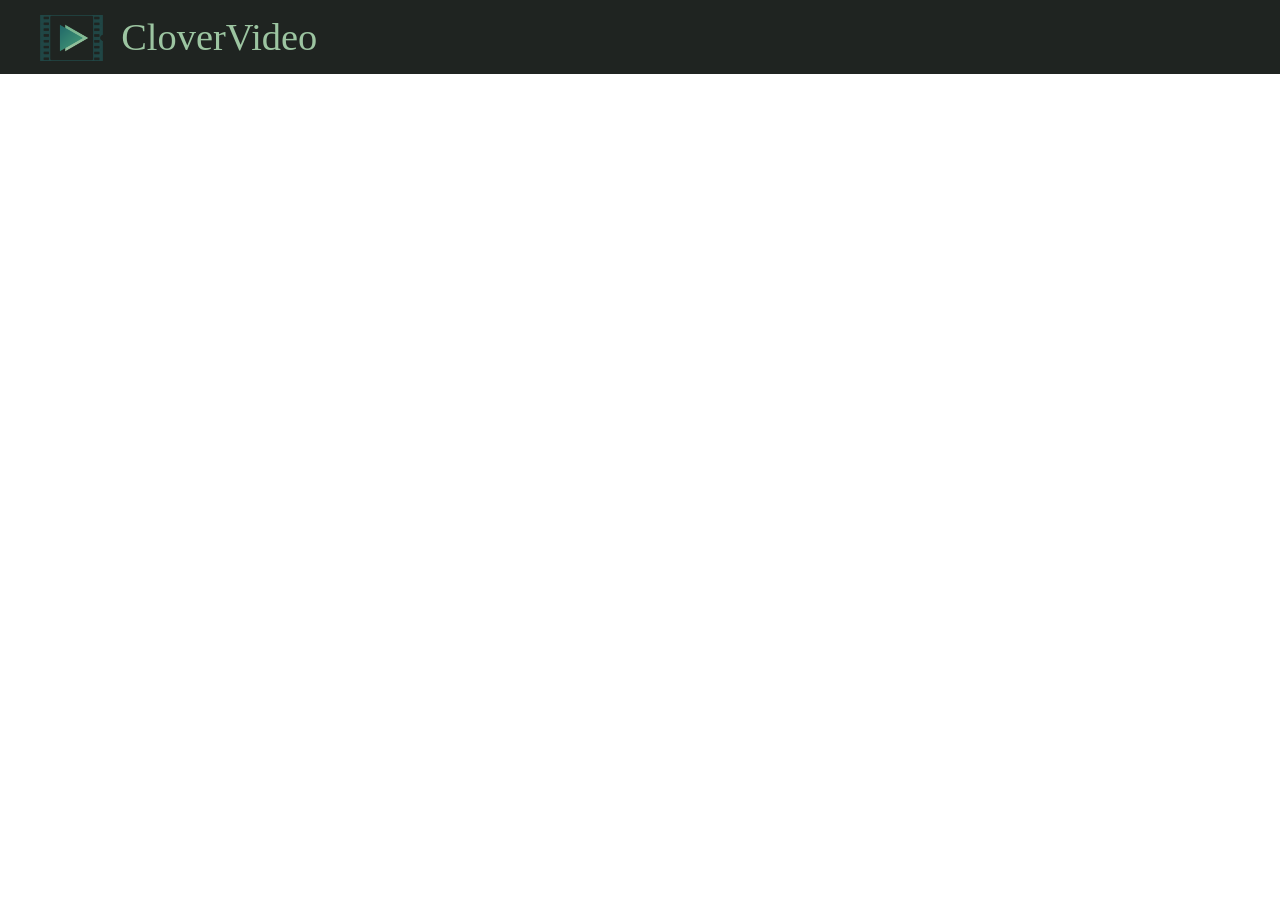
==== atividade-editor-de-video/index.html @ 4453eb3f "Header da landing page Header estilizado e dinâmico" ====
<!DOCTYPE html>
<html lang="pt-br">
<head>
    <meta charset="UTF-8">
    <meta name="viewport" content="width=device-width, initial-scale=1.0">
    <link rel="stylesheet" href="style.css">
    <title>CloverVideo</title>
</head>
<body>
    <header>
        <img src="imagens/logo-clovervideo.png" alt="Logo CloverVideo" id="logo-img">
        <p id="logo-letra">CloverVideo</p>
    </header>
    <body>
        
    </body>
    <footer>

    </footer>
</body>
</html>
---- atividade-editor-de-video/style.css ----
* {
    margin: 0;
}

header {
    background-color: #1f2421;
    padding: 15px 15px;
}

#logo-letra {
    color: #9cc5a1;
    font-family: Cambria, Cochin, Georgia, Times, 'Times New Roman', serif;
    font-size: 3vw;
    display: flex;
    align-items: flex-start;
}

#logo-img {
    float: left;
    width: 5%;
    height: auto;
    margin-left: 2%;
    margin-right: 1.5%;
}
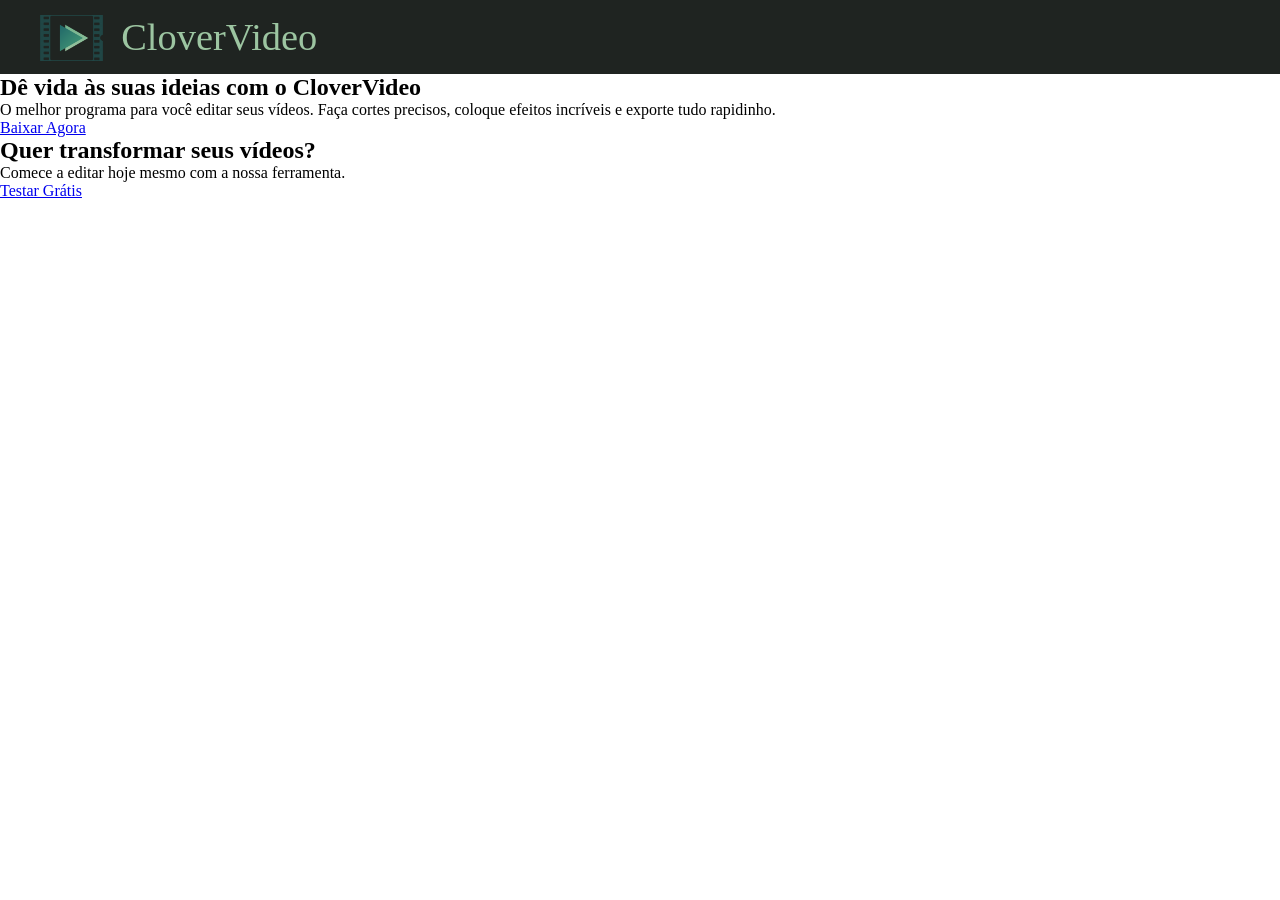
==== commit ac754b12: "Add main content and final call section to index.html" ====
--- a/atividade-editor-de-video/index.html
+++ b/atividade-editor-de-video/index.html
@@ -11,11 +11,24 @@
         <img src="imagens/logo-clovervideo.png" alt="Logo CloverVideo" id="logo-img">
         <p id="logo-letra">CloverVideo</p>
     </header>
-    <body>
+
+     <main>
+        <section class="banner-principal">
+            <div class="conteudo-banner">
+                <h1>Dê vida às suas ideias com o CloverVideo</h1>
+                <p>O melhor programa para você editar seus vídeos. Faça cortes precisos, coloque efeitos incríveis e exporte tudo rapidinho.</p>
+                <a href="#download" class="botao-destaque">Baixar Agora</a>
+            </div>
+        </section>
         
-    </body>
+        <section class="chamada-final">
+            <h2>Quer transformar seus vídeos?</h2>
+            <p>Comece a editar hoje mesmo com a nossa ferramenta.</p>
+            <a href="#download" class="botao-simples">Testar Grátis</a>
+        </section>
+    </main>
     <footer>
 
     </footer>
 </body>
-</html>+</html>
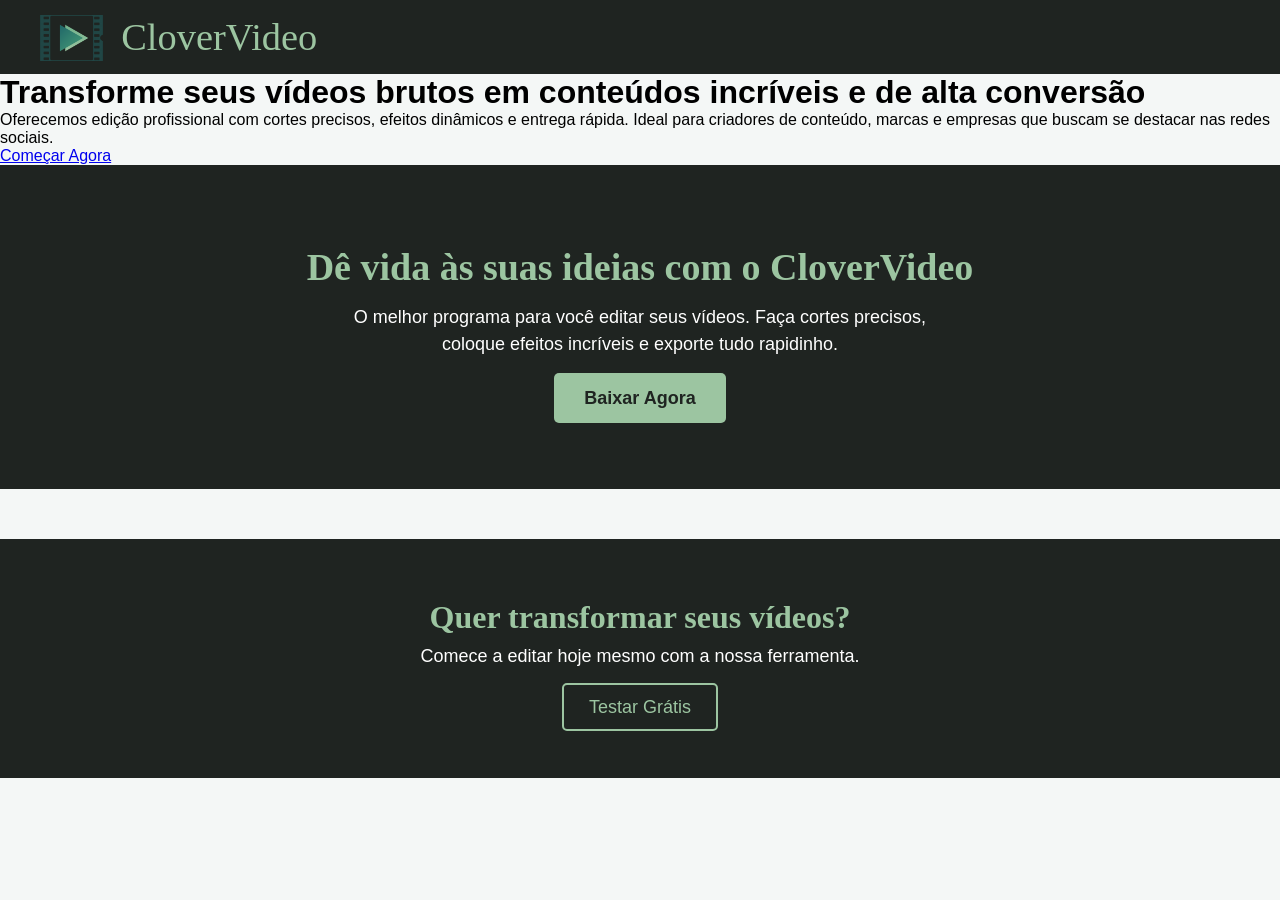
==== commit 86a183c5: "Update index.html" ====
--- a/atividade-editor-de-video/index.html
+++ b/atividade-editor-de-video/index.html
@@ -11,6 +11,17 @@
         <img src="imagens/logo-clovervideo.png" alt="Logo CloverVideo" id="logo-img">
         <p id="logo-letra">CloverVideo</p>
     </header>
+
+    <div class="container">
+        <h1 class="proposta-titulo">
+            Transforme seus vídeos brutos em conteúdos incríveis e de alta conversão
+        </h1>
+        <p class="texto-suporte">
+            Oferecemos edição profissional com cortes precisos, efeitos dinâmicos e entrega rápida. Ideal para criadores de conteúdo, marcas e empresas que buscam se destacar nas redes sociais.
+        </p>
+       
+        <a href="#contato" class="btn-cta">Começar Agora</a>
+    </div>
 
      <main>
         <section class="banner-principal">
--- a/atividade-editor-de-video/style.css
+++ b/atividade-editor-de-video/style.css
@@ -21,4 +21,82 @@
     height: auto;
     margin-left: 2%;
     margin-right: 1.5%;
-}+}
+
+body {
+    background-color: #f4f7f6; 
+    font-family: Arial, sans-serif;
+    margin: 0;
+    padding: 0;
+}
+
+.banner-principal {
+    background-color: #1f2421; 
+    padding: 80px 20px;
+    text-align: center;
+}
+
+.banner-principal h1 {
+    color: #9cc5a1; 
+    font-size: 38px;
+    font-family: Cambria, Georgia, serif;
+    margin-bottom: 15px;
+}
+
+.banner-principal p {
+    color: white;
+    font-size: 18px;
+    max-width: 600px;
+    margin: 0 auto 30px auto; 
+    line-height: 1.5;
+}
+
+.botao-destaque {
+    background-color: #9cc5a1;
+    color: #1f2421;
+    padding: 15px 30px;
+    text-decoration: none;
+    font-weight: bold;
+    font-size: 18px;
+    border-radius: 5px;
+}
+
+.botao-destaque:hover {
+    background-color: white; 
+    color: #1f2421;
+}
+
+.chamada-final {
+    background-color: #1f2421; 
+    text-align: center;
+    padding: 60px 20px;
+    margin-top: 50px; 
+}
+
+.chamada-final h2 {
+    color: #9cc5a1;
+    font-size: 32px;
+    font-family: Cambria, Georgia, serif;
+    margin-bottom: 10px;
+}
+
+.chamada-final p {
+    color: white;
+    font-size: 18px;
+    margin-bottom: 30px;
+}
+
+.botao-simples {
+    background-color: transparent;
+    color: #9cc5a1;
+    border: 2px solid #9cc5a1;
+    padding: 12px 25px;
+    text-decoration: none;
+    font-size: 18px;
+    border-radius: 5px;
+}
+
+.botao-simples:hover {
+    background-color: #9cc5a1;
+    color: #1f2421;
+}
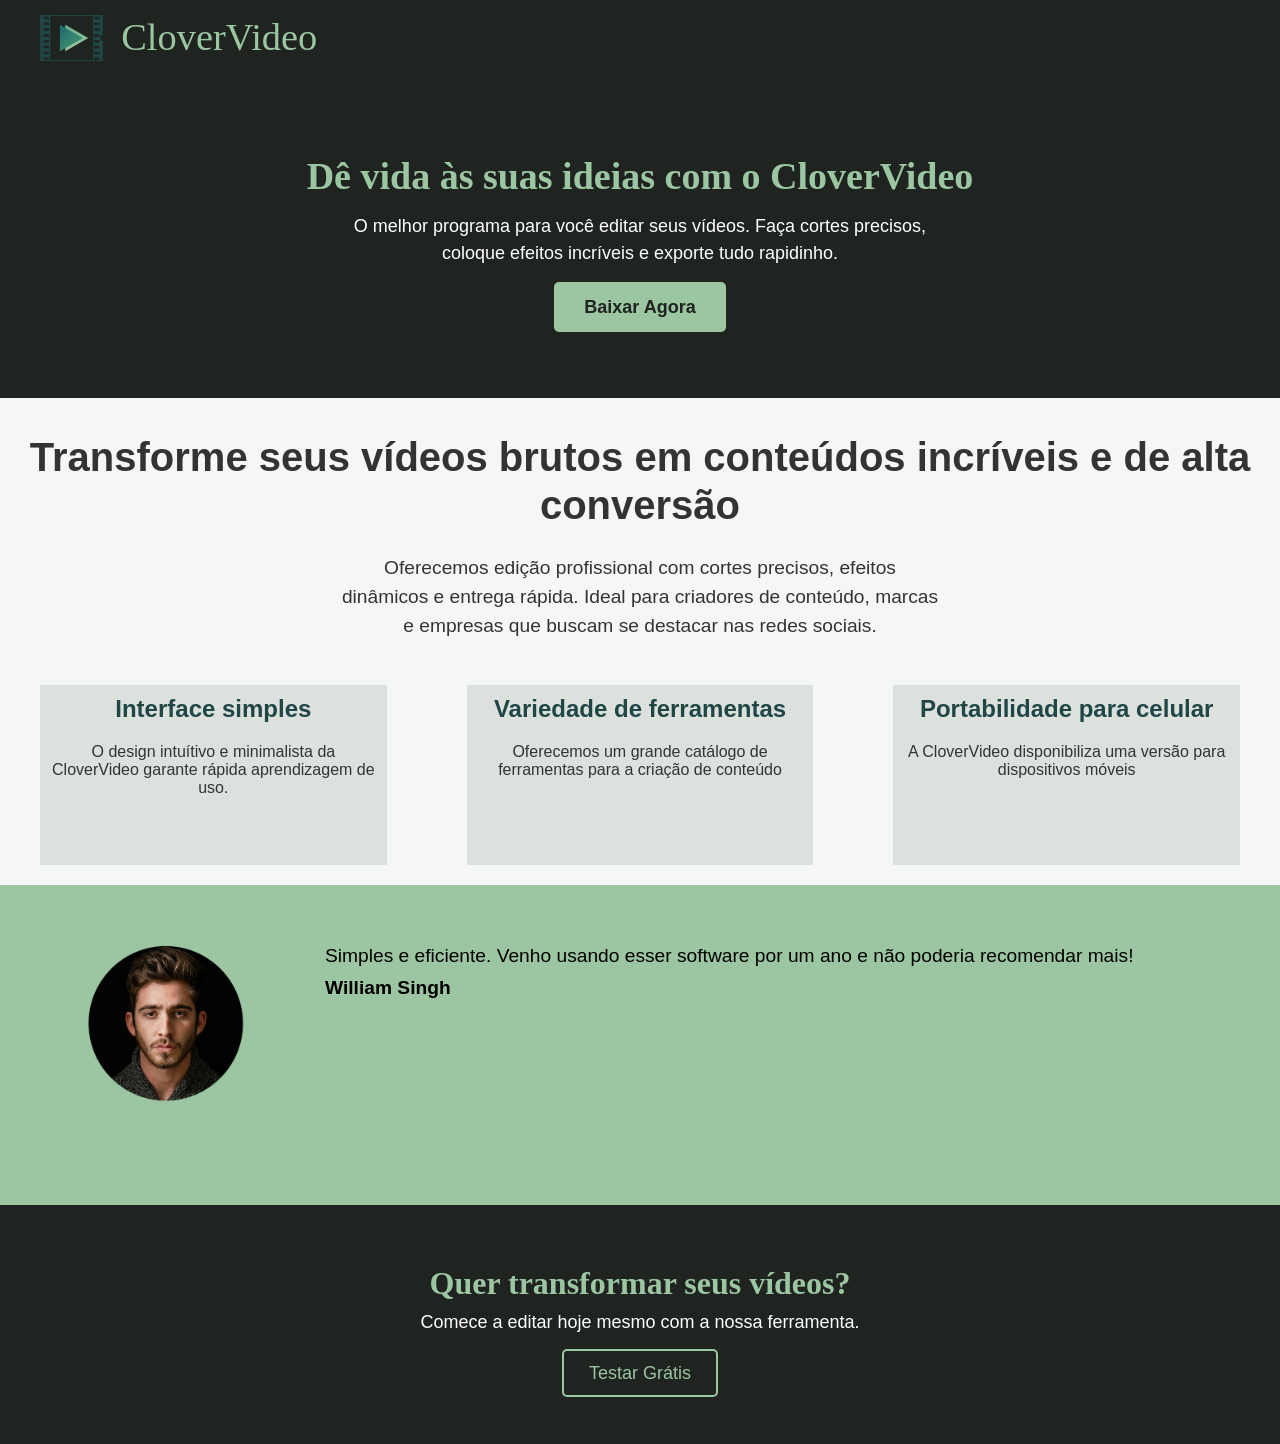
==== commit 5886350a: "Finalização" ====
--- a/atividade-editor-de-video/index.html
+++ b/atividade-editor-de-video/index.html
@@ -11,19 +11,7 @@
         <img src="imagens/logo-clovervideo.png" alt="Logo CloverVideo" id="logo-img">
         <p id="logo-letra">CloverVideo</p>
     </header>
-
-    <div class="container">
-        <h1 class="proposta-titulo">
-            Transforme seus vídeos brutos em conteúdos incríveis e de alta conversão
-        </h1>
-        <p class="texto-suporte">
-            Oferecemos edição profissional com cortes precisos, efeitos dinâmicos e entrega rápida. Ideal para criadores de conteúdo, marcas e empresas que buscam se destacar nas redes sociais.
-        </p>
-       
-        <a href="#contato" class="btn-cta">Começar Agora</a>
-    </div>
-
-     <main>
+    <main>
         <section class="banner-principal">
             <div class="conteudo-banner">
                 <h1>Dê vida às suas ideias com o CloverVideo</h1>
@@ -31,15 +19,44 @@
                 <a href="#download" class="botao-destaque">Baixar Agora</a>
             </div>
         </section>
+
+        <section>
+            <div class="container">
+                <h1 class="proposta-titulo">
+                    Transforme seus vídeos brutos em conteúdos incríveis e de alta conversão
+                </h1>
+                 <p class="texto-suporte">
+                Oferecemos edição profissional com cortes precisos, efeitos dinâmicos e entrega rápida. Ideal para criadores de conteúdo, marcas e empresas que buscam se destacar nas redes sociais.
+                </p>
+            </div>
+        </section>
+
+        <section class="beneficios">
+        <div class="interface">
+            <h2 class="h2-beneficio">Interface simples</h2>
+            <p class="p-beneficios">O design intuítivo e minimalista da CloverVideo garante rápida aprendizagem de uso.</p>
+        </div>
+        <div class="ferramentas">
+            <h2 class="h2-beneficio">Variedade de ferramentas</h2>
+            <p class="p-beneficios">Oferecemos um grande catálogo de ferramentas para a criação de conteúdo</p>
+        </div>
+        <div class="celular">
+            <h2 class="h2-beneficio">Portabilidade para celular</h2>
+            <p class="p-beneficios">A CloverVideo disponibiliza uma versão para dispositivos móveis</p>
+        </div>
+        </section>
         
+        <section class="prova-social">
+            <img src="imagens/william-singh.jpeg" alt="Foto de perfil de um homem" id="william-singh">
+            <p class="texto-social" id="quote">Simples e eficiente. Venho usando esser software por um ano e não poderia recomendar mais!</p>
+            <p class="texto-social" id="nome">William Singh</p>
+        </section>
+
         <section class="chamada-final">
             <h2>Quer transformar seus vídeos?</h2>
             <p>Comece a editar hoje mesmo com a nossa ferramenta.</p>
             <a href="#download" class="botao-simples">Testar Grátis</a>
         </section>
     </main>
-    <footer>
-
-    </footer>
 </body>
 </html>
--- a/atividade-editor-de-video/style.css
+++ b/atividade-editor-de-video/style.css
@@ -21,13 +21,6 @@
     height: auto;
     margin-left: 2%;
     margin-right: 1.5%;
-}
-
-body {
-    background-color: #f4f7f6; 
-    font-family: Arial, sans-serif;
-    margin: 0;
-    padding: 0;
 }
 
 .banner-principal {
@@ -66,11 +59,114 @@
     color: #1f2421;
 }
 
+.proposta-titulo {
+    text-align: center;
+    font-size: 2.5rem;
+    font-weight: 700;
+    color: #333333; 
+    margin-top: 35px;
+    margin-bottom: 25px;
+    line-height: 1.2;
+}
+
+.texto-suporte {
+    font-size: 1.2rem;
+    text-align: center;
+    color: #333333;
+    max-width: 600px;
+    margin: 0 auto 25px auto;
+    line-height: 1.5;
+}
+
+body {
+    background-color: #f4f7f6; 
+    font-family: Arial, sans-serif;
+    margin: 0;
+    padding: 0;
+}
+
+.beneficios {
+    display: flex;
+    justify-content: center; /*Deixa os benefícios no centro da página*/
+}
+
+.h2-beneficio{ /*h2 da seção de beneficios*/
+    color: #204645;
+    margin-bottom: 20px;
+    text-align: center;
+}
+
+.p-beneficios{ /*Paragrafos da seção de benefícios*/
+    color: #333333;
+    text-align: center;
+}
+
+.interface { /*benefício de "interface simples"*/
+    background-color: #dce1de;
+    margin: 20px 40px;
+    padding: 10px;
+
+    width: 500px;
+    height: 160px;
+    display: inline-block; /*Deixa os blocos na mesma linha*/
+}
+
+.ferramentas { /*benefício de "variedade de ferramentas"*/
+    background-color: #dce1de;
+    margin: 20px 40px;
+    padding: 10px;
+    
+    width: 500px;
+    height: 160px;
+    display: inline-block; /*Deixa os blocos na mesma linha*/
+}
+
+.celular { /*benefício de "portabilidade para celular"*/
+    background-color: #dce1de;
+    margin: 20px 40px;
+    padding: 10px;
+    
+    width: 500px;
+    height: 160px;
+    display: inline-block; /*Deixa os blocos na mesma linha*/
+}
+
+.prova-social {
+    background-color: #9cc5a1;
+    margin: 0px;
+    padding: 10px;
+    height: 300px;
+}
+
+#william-singh {
+    width: 15%;
+    margin-top: 30px;
+    margin-left: 5%;
+    margin-right: 5%;
+    float: left;
+    display: flex;
+    align-items: center;
+}
+
+.texto-social {
+    font-size: 120%;
+    display: flex;
+}
+
+#quote {
+    margin-top: 50px;
+    margin-bottom: 10px;
+}
+
+#nome {
+    font-weight: 700;
+}
+
 .chamada-final {
     background-color: #1f2421; 
     text-align: center;
     padding: 60px 20px;
-    margin-top: 50px; 
+    margin-top: 0px; 
 }
 
 .chamada-final h2 {
